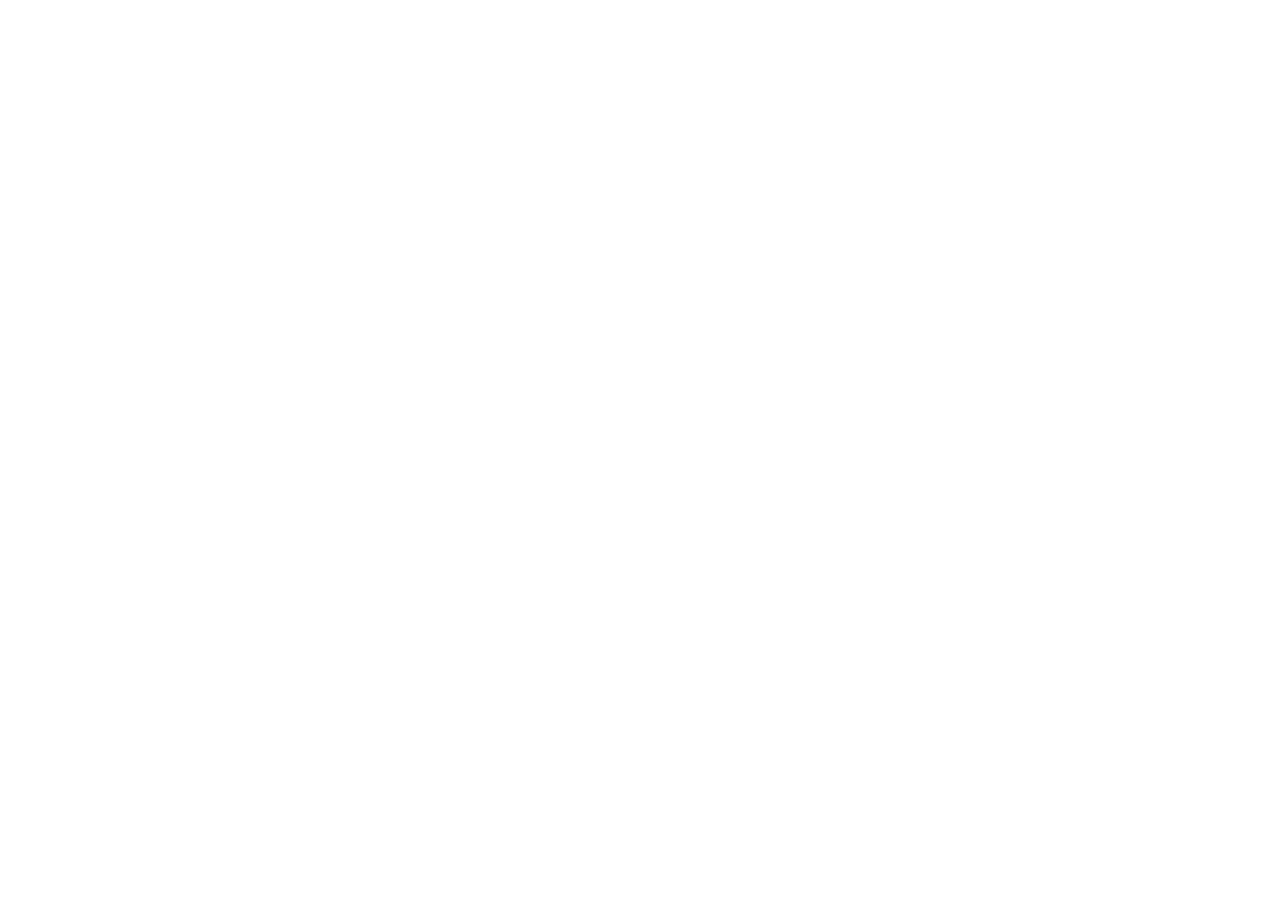
==== public/admin_dashboard.html @ 9cbe5df3 "pushing first files" ====
<!DOCTYPE html>
<html lang="en">
<head>
    <meta charset="UTF-8">
    <meta name="viewport" content="width=device-width, initial-scale=1.0">
    <title>Document</title>
</head>
<body>
    
</body>
</html>
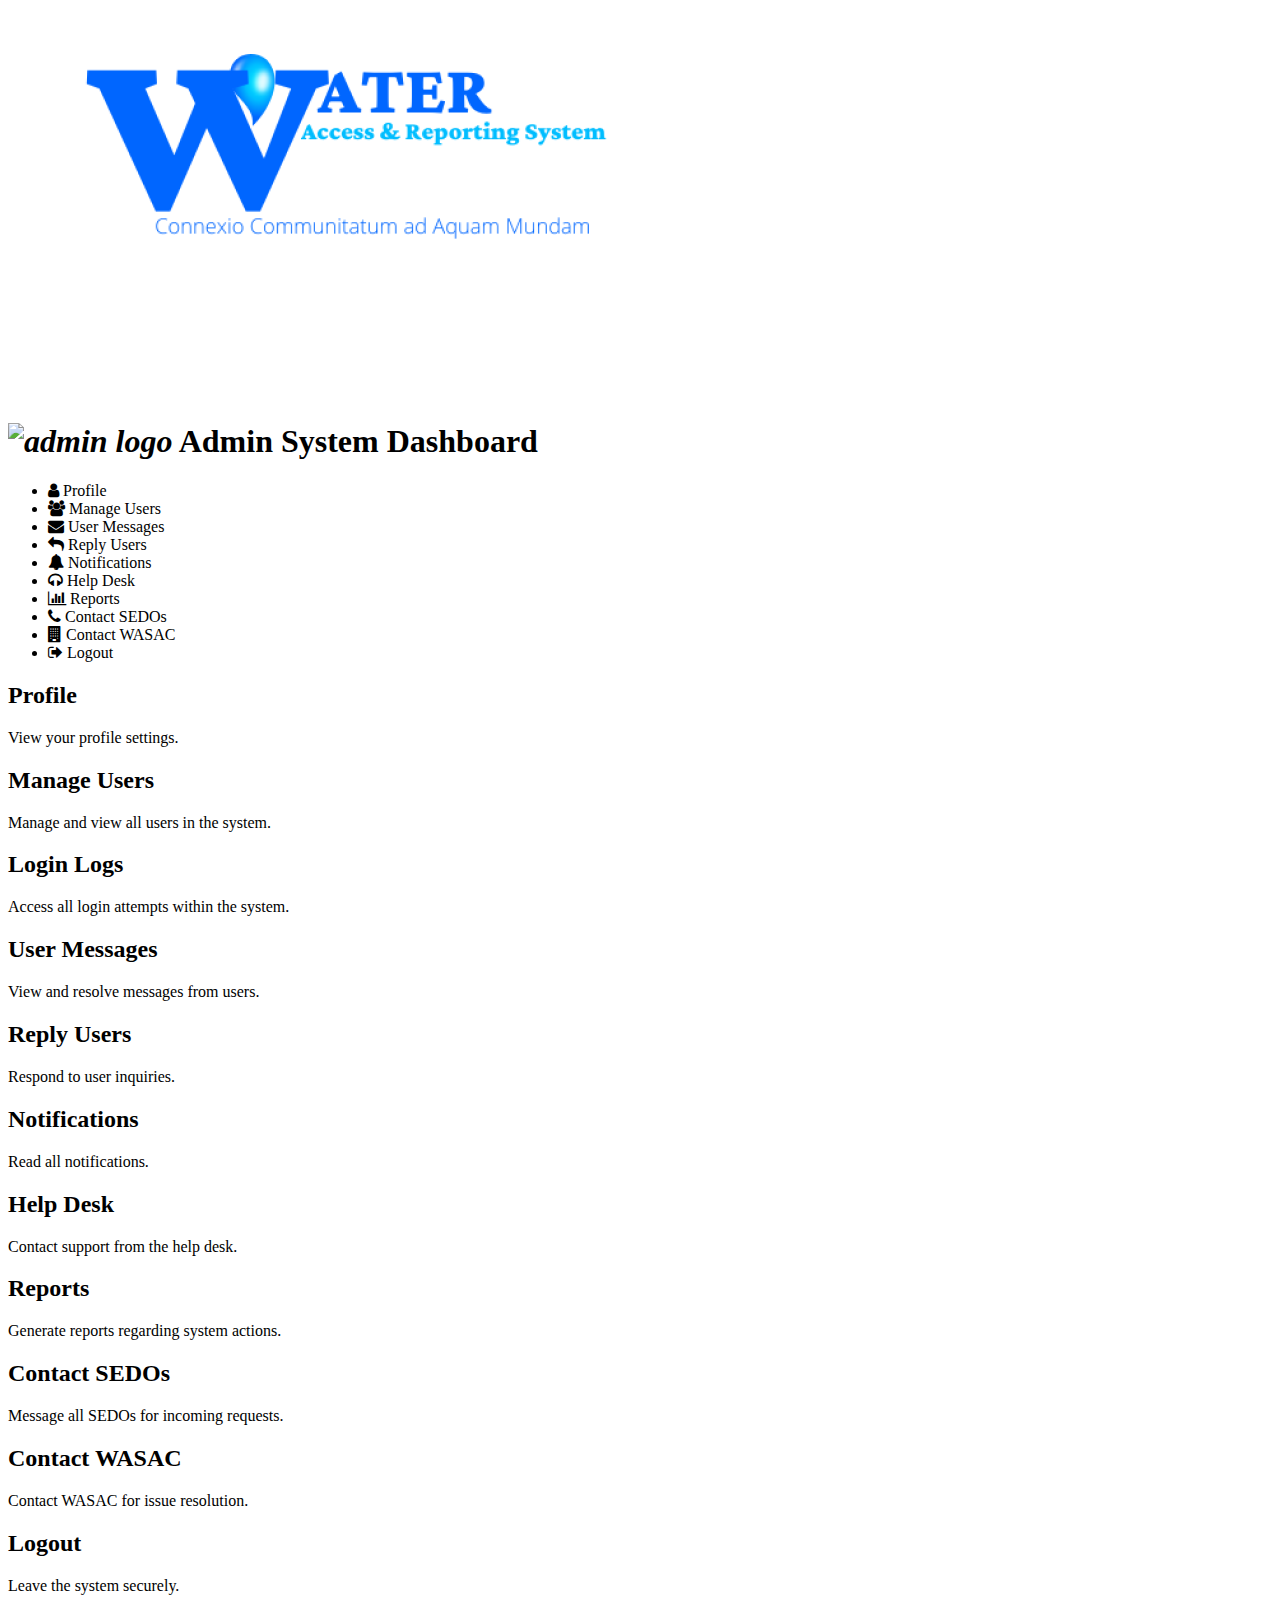
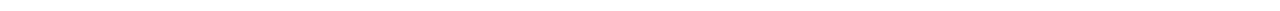
==== commit 1625b5b3: "update and add file" ====
--- a/public/admin_dashboard.html
+++ b/public/admin_dashboard.html
@@ -3,9 +3,93 @@
 <head>
     <meta charset="UTF-8">
     <meta name="viewport" content="width=device-width, initial-scale=1.0">
-    <title>Document</title>
+    <title>Admin System Dashboard</title>
+    <link rel="stylesheet" href="dashboard.css">
+    <link rel="stylesheet" href="https://cdnjs.cloudflare.com/ajax/libs/font-awesome/4.7.0/css/font-awesome.min.css">
+    <link rel="preconnect" href="https://fonts.googleapis.com">
+    <link rel="preconnect" href="https://fonts.gstatic.com" crossorigin>
+    <link href="https://fonts.googleapis.com/css2?family=EB+Garamond:ital,wght@0,400..800;1,400..800&family=Noto+Sans:ital,wght@0,100..900;1,100..900&display=swap" rel="stylesheet">
 </head>
 <body>
-    
+    <div class="dashboard-container">
+        <!-- Header Section -->
+        <header class="header">
+            <div class="logo">
+                <img src="wars_logo.png" alt="WARS Logo">
+            </div>
+            <div class="">
+            <h1><i><img src="images/admin-images/admin-dashboard.png" alt="admin logo" width="40px" height="40px"></i> Admin System Dashboard</h1>
+        </div>
+        </header>
+
+        <!-- Main Section -->
+        <section class="main-content">
+            <aside class="sidebar">
+                <nav>
+                    <ul>
+                        <li><i class="fa fa-user"></i> Profile</li>
+                        <li><i class="fa fa-users"></i> Manage Users</li>
+                        <li><i class="fa fa-envelope"></i> User Messages</li>
+                        <li><i class="fa fa-reply"></i> Reply Users</li>
+                        <li><i class="fa fa-bell"></i> Notifications</li>
+                        <li><i class="fa fa-headphones"></i> Help Desk</li>
+                        <li><i class="fa fa-bar-chart"></i> Reports</li>
+                        <li><i class="fa fa-phone"></i> Contact SEDOs</li>
+                        <li><i class="fa fa-building"></i> Contact WASAC</li>
+                        <li><i class="fa fa-sign-out"></i> Logout</li>
+                    </ul>
+                </nav>
+            </aside>
+            <div class="content">
+                <div class="section-1">
+                <div class="action-description">
+                    <h2>Profile</h2>
+                    <p>View your profile settings.</p>
+                </div>
+                <div class="action-description">
+                    <h2>Manage Users</h2>
+                    <p>Manage and view all users in the system.</p>
+                </div>
+                <div class="action-description">
+                    <h2>Login Logs</h2>
+                    <p>Access all login attempts within the system.</p>
+                </div>
+                <div class="action-description">
+                    <h2>User Messages</h2>
+                    <p>View and resolve messages from users.</p>
+                </div>
+                <div class="action-description">
+                    <h2>Reply Users</h2>
+                    <p>Respond to user inquiries.</p>
+                </div>
+                </div>
+                <div class="action-description">
+                    <h2>Notifications</h2>
+                    <p>Read all notifications.</p>
+                </div>
+                <div class="action-description">
+                    <h2>Help Desk</h2>
+                    <p>Contact support from the help desk.</p>
+                </div>
+                <div class="action-description">
+                    <h2>Reports</h2>
+                    <p>Generate reports regarding system actions.</p>
+                </div>
+                <div class="action-description">
+                    <h2>Contact SEDOs</h2>
+                    <p>Message all SEDOs for incoming requests.</p>
+                </div>
+                <div class="action-description">
+                    <h2>Contact WASAC</h2>
+                    <p>Contact WASAC for issue resolution.</p>
+                </div>
+                <div class="action-description">
+                    <h2>Logout</h2>
+                    <p>Leave the system securely.</p>
+                </div>
+            </div>
+        </section>
+    </div>
+    <script src="#dashboard.js"></script>
 </body>
-</html>+</html>
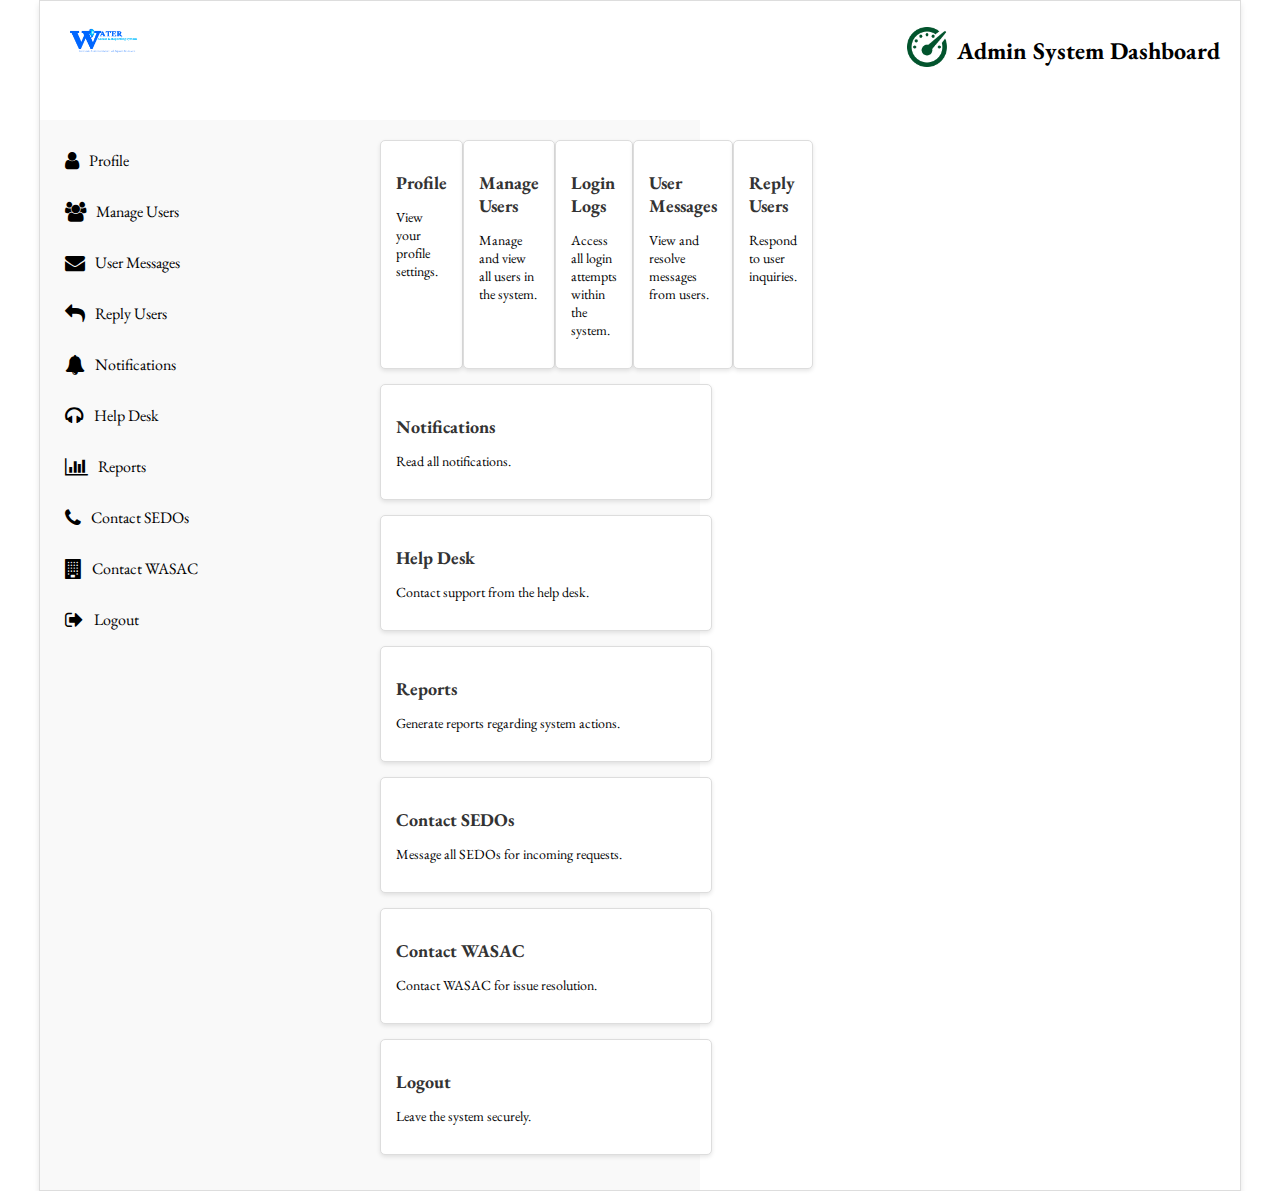
==== commit b29c347f: "update dashboard" ====
--- a/public/admin_dashboard.html
+++ b/public/admin_dashboard.html
@@ -3,7 +3,7 @@
 <head>
     <meta charset="UTF-8">
     <meta name="viewport" content="width=device-width, initial-scale=1.0">
-    <title>Admin System Dashboard</title>
+    <title>WARS - Admin System Dashboard</title>
     <link rel="stylesheet" href="dashboard.css">
     <link rel="stylesheet" href="https://cdnjs.cloudflare.com/ajax/libs/font-awesome/4.7.0/css/font-awesome.min.css">
     <link rel="preconnect" href="https://fonts.googleapis.com">
--- a/public/dashboard.css
+++ b/public/dashboard.css
@@ -0,0 +1,154 @@
+/* General Layout */
+body {
+    font-family: 'EB Garamond', sans-serif;
+    margin: 0;
+    padding: 0;
+    background-color: #fff;
+}
+
+.dashboard-container {
+    display: flex;
+    flex-direction: column;
+    max-width: 1200px;
+    margin: 0 auto;
+    background-color: white;
+    border: 1px solid #ddd;
+    box-shadow: 0 4px 6px rgba(0, 0, 0, 0.1);
+}
+
+/* Header Section */
+.header {
+    display: flex;
+    align-items: center;
+    justify-content: space-between;
+    padding: 10px 20px;
+    background-color: #fff;
+    color: black;
+}
+
+.header .logo img {
+    height: 50px;
+}
+
+.header h1 {
+    font-size: 24px;
+    display: flex;
+    align-items: center;
+}
+
+.header h1 img {
+    margin-right: 10px;
+}
+
+/* Main Section */
+.main-content {
+    display: flex;
+    margin-top: 20px;
+}
+
+/* Sidebar Navigation */
+.sidebar {
+    width: 25%;
+    background-color: #f9f9f9;
+    color: black;
+    padding: 20px 10px;
+}
+
+.sidebar nav ul {
+    list-style: none;
+    padding: 0;
+    margin: 0;
+}
+
+.sidebar nav ul li {
+    padding: 10px 15px;
+    margin-bottom: 10px;
+    cursor: pointer;
+    display: flex;
+    align-items: center;
+    border-radius: 5px;
+    transition: background-color 0.3s ease;
+}
+
+.sidebar nav ul li i {
+    margin-right: 10px;
+    font-size: 20px;
+}
+
+.sidebar nav ul li:hover {
+    background-color: #f9f9f9;
+}
+.content{
+    width: 25%;
+    padding: 20px;
+    background-color: #f9f9f9;
+    
+}
+/* Section Styling */
+.content .section-1{
+    display: flex;
+}
+.content .section-2{
+    display: flex;
+}
+.content .section-3,
+.content .section-4 {
+    flex: 1;
+    padding: 15px;
+    margin-bottom: 15px;
+    background-color: #fff;
+    box-shadow: 0 2px 4px rgba(0, 0, 0, 0.1);
+    transition: transform 0.2s ease;
+}
+
+
+.action-description {
+    border: 1px solid #ddd;
+    width: 100%;
+    border-radius: 5px;
+    padding: 15px;
+    margin-bottom: 15px;
+    background-color: #fff;
+    box-shadow: 0 2px 4px rgba(0, 0, 0, 0.1);
+    transition: transform 0.2s ease;
+}
+
+.action-description:hover {
+    transform: scale(1.02);
+}
+
+.action-description h2 {
+    font-size: 18px;
+    margin-bottom: 10px;
+    color: #333;
+}
+
+.action-description p {
+    font-size: 14px;
+    color: #000;
+}
+
+/* Responsive Design */
+@media (max-width: 768px) {
+    .main-content {
+        flex-direction: column;
+    }
+
+    .sidebar {
+        width: 100%;
+        margin-bottom: 20px;
+    }
+
+    .content {
+        width: 100%;
+    }
+}
+/* Responsive Design */
+@media (max-width: 768px) {
+    .content .section-1,
+    .content .section-2,
+    .content .section-3,
+    .content .section-4 {
+        max-width: 100%; /* Stacks sections vertically on smaller screens */
+    }
+}
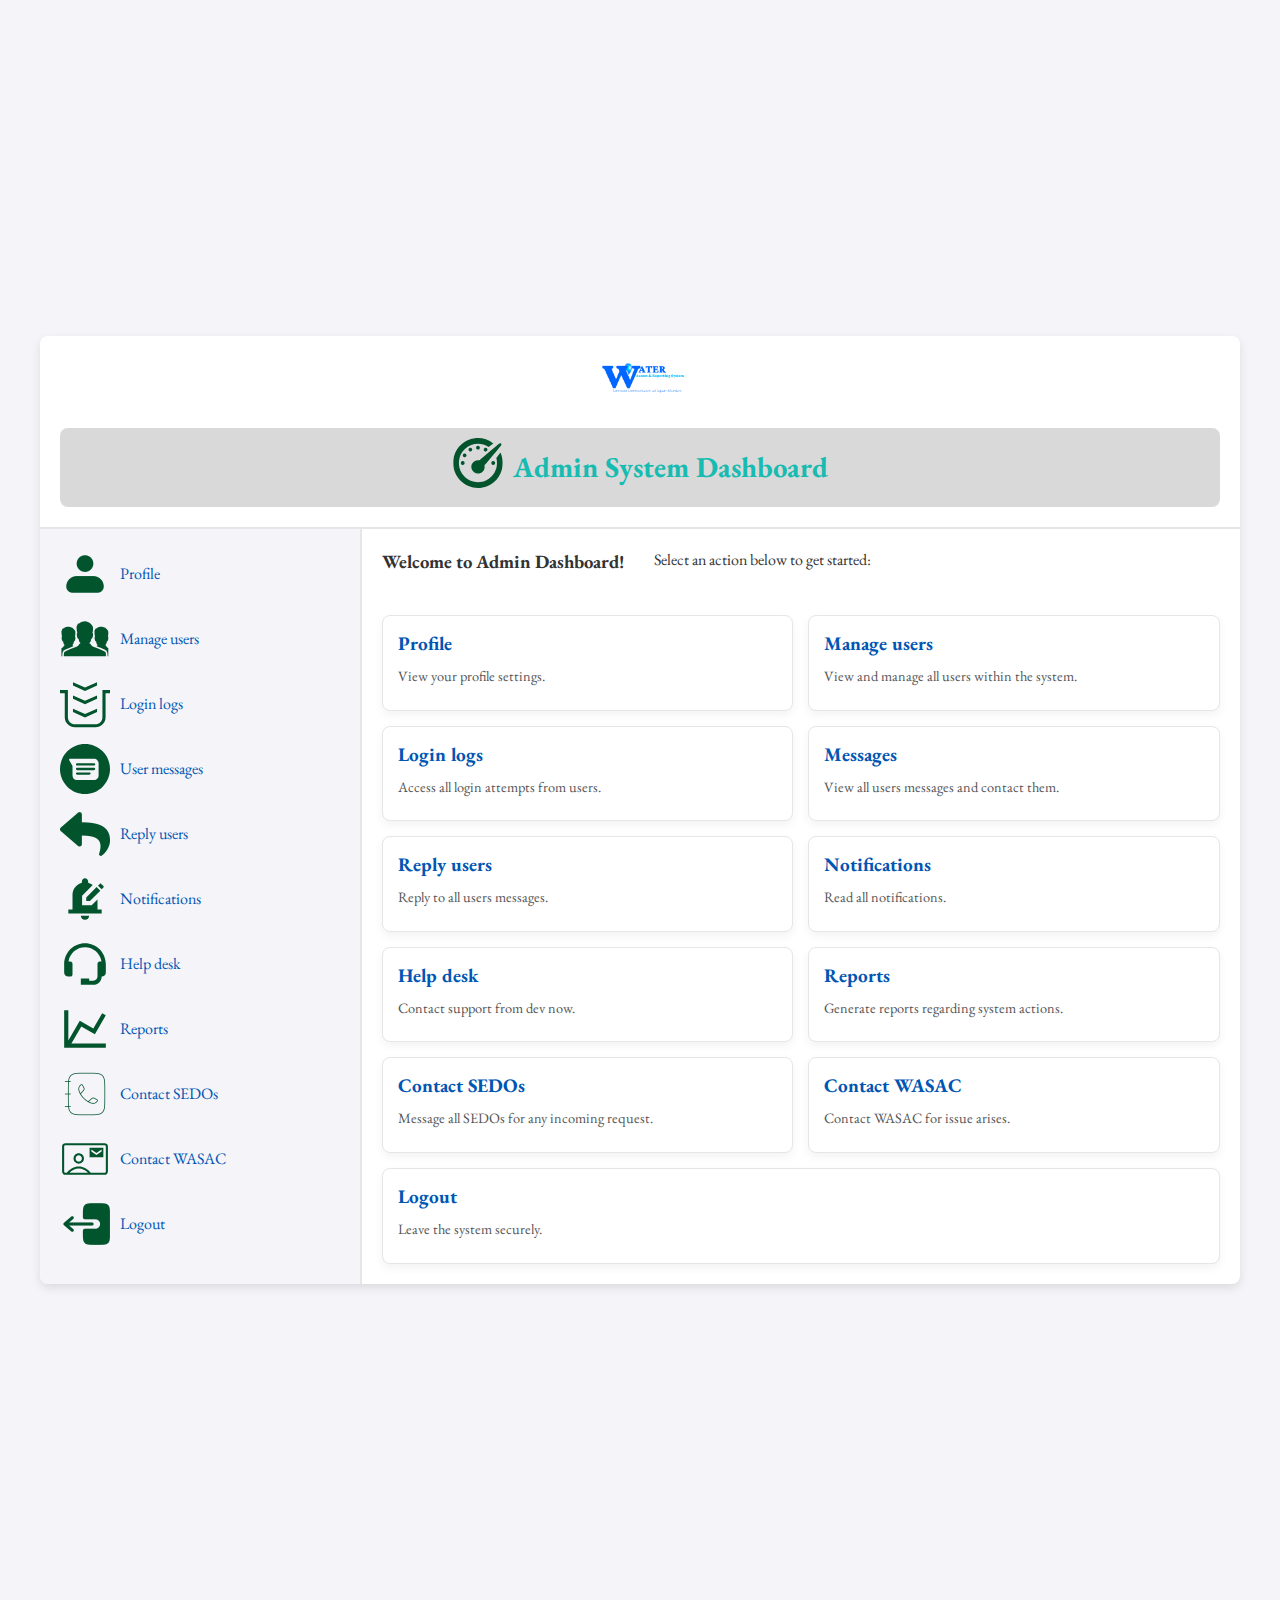
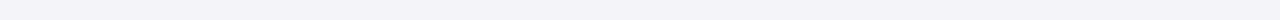
==== commit 1e65fea4: "update image for dashboards" ====
--- a/public/admin_dashboard.html
+++ b/public/admin_dashboard.html
@@ -4,92 +4,268 @@
     <meta charset="UTF-8">
     <meta name="viewport" content="width=device-width, initial-scale=1.0">
     <title>WARS - Admin System Dashboard</title>
-    <link rel="stylesheet" href="dashboard.css">
-    <link rel="stylesheet" href="https://cdnjs.cloudflare.com/ajax/libs/font-awesome/4.7.0/css/font-awesome.min.css">
-    <link rel="preconnect" href="https://fonts.googleapis.com">
     <link rel="preconnect" href="https://fonts.gstatic.com" crossorigin>
-    <link href="https://fonts.googleapis.com/css2?family=EB+Garamond:ital,wght@0,400..800;1,400..800&family=Noto+Sans:ital,wght@0,100..900;1,100..900&display=swap" rel="stylesheet">
+  <link href="https://fonts.googleapis.com/css2?family=EB+Garamond:wght@400..800&display=swap" rel="stylesheet">
+    <style>
+        /* General Reset */
+        * {
+            font-family: 'EB Garamond', sans-serif;
+            margin: 0;
+            padding: 0;
+            box-sizing: border-box;
+        }
+
+        body {
+            font-family: 'EB Garamond', sans-serif;
+            background-color: #f4f4f9;
+            color: #333;
+            display: flex;
+            justify-content: center;
+            align-items: center;
+            height: 180vh;
+        }
+        
+        /* Container */
+        .container {
+            width: 100%;
+            max-width: 1200px;
+            background: #fff;
+            border-radius: 8px;
+            box-shadow: 0px 4px 10px rgba(0, 0, 0, 0.1);
+            overflow: hidden;
+        }
+        
+        /* Header */
+        .header {
+            text-align: center;
+            padding: 20px;
+            border-bottom: 2px solid #e6e6e6;
+        }
+        
+        .logo {
+            max-width: 100px;
+            display: block;
+            margin: 0 auto 10px;
+        }
+
+        .title {
+            font-size: 1.8rem;
+            background-color: #d9d9d9;
+            color: #18BBB1;
+            padding: 10px;
+            border-radius: 8px;
+            display: flex;
+            justify-content: center;
+            align-items: center;
+            gap: 10px;
+        }
+        
+        .title img {
+            width: 50px;
+            height: 50px;
+        }
+
+        /* Dashboard */
+        .dashboard {
+            display: flex;
+        }
+
+        /* Menu */
+        .menu {
+            flex: 1;
+            background: #f4f4f9;
+            border-right: 2px solid #e6e6e6;
+            padding: 20px;
+        }
+        
+        .menu ul {
+            list-style: none;
+        }
+        
+        .menu li {
+            display: flex;
+            align-items: center;
+            font-size: 1rem;
+            color: #0056b3;
+            margin-bottom: 15px;
+            cursor: pointer;
+        }
+
+        .menu .icon {
+            font-size: 1.5rem;
+            width: 50px;
+            height: 50px;
+            margin-right: 10px;
+            color: #007bff;
+        }
+        .icon img{
+            width:50px;
+            height:50px;
+        }
+        /* Details Section */
+        .details {
+            flex: 3;
+            display: flex;
+            flex-wrap: wrap;
+            gap: 15px;
+            padding: 20px;
+        }
+
+        .detail-card {
+            background: #fff;
+            border: 1px solid #e6e6e6;
+            border-radius: 8px;
+            padding: 15px;
+            flex: 1 1 calc(50% - 20px);
+            box-shadow: 0px 4px 10px rgba(0, 0, 0, 0.05);
+            text-align: left;
+        }
+
+        .detail-card h2 {
+            font-size: 1.2rem;
+            color: #0056b3;
+            margin-bottom: 10px;
+        }
+        
+        .detail-card p {
+            font-size: 0.9rem;
+            color: #555;
+        }
+
+        /* Responsive Design */
+        @media (max-width: 768px) {
+            .dashboard {
+            flex-direction: column;
+            }
+        
+            .menu {
+            border-right: none;
+            border-bottom: 2px solid #e6e6e6;
+            text-align: center;
+            }
+        
+            .details {
+            gap: 10px;
+            }
+        
+            .detail-card {
+            flex: 1 1 100%;
+            }
+        }
+    </style>
 </head>
 <body>
-    <div class="dashboard-container">
-        <!-- Header Section -->
+    <div class="container">
+        <!-- Header -->
         <header class="header">
-            <div class="logo">
-                <img src="wars_logo.png" alt="WARS Logo">
-            </div>
-            <div class="">
-            <h1><i><img src="images/admin-images/admin-dashboard.png" alt="admin logo" width="40px" height="40px"></i> Admin System Dashboard</h1>
-        </div>
+          <img src="images/wars_logo.png" alt="Water System Logo" class="logo">
+          <h1 class="title"><span><img src="images/sedo-sec-images/sedo-sec_dashboard-icon.svg" alt="Dashboard icon"></span>Admin System Dashboard</h1>
         </header>
-
-        <!-- Main Section -->
-        <section class="main-content">
-            <aside class="sidebar">
-                <nav>
-                    <ul>
-                        <li><i class="fa fa-user"></i> Profile</li>
-                        <li><i class="fa fa-users"></i> Manage Users</li>
-                        <li><i class="fa fa-envelope"></i> User Messages</li>
-                        <li><i class="fa fa-reply"></i> Reply Users</li>
-                        <li><i class="fa fa-bell"></i> Notifications</li>
-                        <li><i class="fa fa-headphones"></i> Help Desk</li>
-                        <li><i class="fa fa-bar-chart"></i> Reports</li>
-                        <li><i class="fa fa-phone"></i> Contact SEDOs</li>
-                        <li><i class="fa fa-building"></i> Contact WASAC</li>
-                        <li><i class="fa fa-sign-out"></i> Logout</li>
-                    </ul>
-                </nav>
-            </aside>
-            <div class="content">
-                <div class="section-1">
-                <div class="action-description">
-                    <h2>Profile</h2>
-                    <p>View your profile settings.</p>
-                </div>
-                <div class="action-description">
-                    <h2>Manage Users</h2>
-                    <p>Manage and view all users in the system.</p>
-                </div>
-                <div class="action-description">
-                    <h2>Login Logs</h2>
-                    <p>Access all login attempts within the system.</p>
-                </div>
-                <div class="action-description">
-                    <h2>User Messages</h2>
-                    <p>View and resolve messages from users.</p>
-                </div>
-                <div class="action-description">
-                    <h2>Reply Users</h2>
-                    <p>Respond to user inquiries.</p>
-                </div>
-                </div>
-                <div class="action-description">
-                    <h2>Notifications</h2>
-                    <p>Read all notifications.</p>
-                </div>
-                <div class="action-description">
-                    <h2>Help Desk</h2>
-                    <p>Contact support from the help desk.</p>
-                </div>
-                <div class="action-description">
-                    <h2>Reports</h2>
-                    <p>Generate reports regarding system actions.</p>
-                </div>
-                <div class="action-description">
-                    <h2>Contact SEDOs</h2>
-                    <p>Message all SEDOs for incoming requests.</p>
-                </div>
-                <div class="action-description">
-                    <h2>Contact WASAC</h2>
-                    <p>Contact WASAC for issue resolution.</p>
-                </div>
-                <div class="action-description">
-                    <h2>Logout</h2>
-                    <p>Leave the system securely.</p>
-                </div>
-            </div>
-        </section>
-    </div>
-    <script src="#dashboard.js"></script>
+    
+        <!-- Dashboard Content -->
+        <main class="dashboard">
+          <!-- Menu Items -->
+          <aside class="menu">
+            <ul>
+              <li>
+                <span class="icon"><img src="images/admin-images/admin_profile-fill.png" alt="profile" width="50px" height="50px"></span> <!-- Profile Icon -->
+                Profile
+              </li>
+              <li>
+                <span class="icon"><img src="images/admin-images/admin-manage_users.svg" alt="manage users"></span> <!-- manage users Icon -->
+                Manage users
+              </li>
+              <li>
+                <span class="icon"><img src="images/admin-images/admin-login-logs.svg"></span> <!-- login logs Icon -->
+                Login logs
+              </li>
+              <li>
+                <span class="icon"><img src="images/admin-images/admin-user-messages-icon.svg"></span> <!-- Cases Icon -->
+                User messages
+              </li>
+              <li>
+                <span class="icon"><img src="images/admin-images/admin-reply-users.png"> </span> <!-- Reply users Icon -->
+                Reply users
+              </li>
+              <li>
+                <span class="icon"><img src="images/admin-images/admin-notifications.svg"></span> <!-- Notifications Icon -->
+                Notifications
+              </li>
+              <li>
+                <span class="icon"><img src="images/admin-images/admin-helpdesk-icon.svg"></span> <!-- Notifications Icon -->
+                Help desk
+              </li>
+              <li>
+                <span class="icon"><img src="images/admin-images/admin-report-icon.svg"></span> <!-- Notifications Icon -->
+                Reports
+              </li>
+              <li>
+                <span class="icon"><img src="images/admin-images/admin-contact-sedos-icon.png"></span> <!-- Notifications Icon -->
+                Contact SEDOs
+              </li>
+              <li>
+                <span class="icon"><img src="images/admin-images/admin-contact-wasac.svg"></span> <!-- Notifications Icon -->
+                Contact WASAC
+              </li>
+              <li>
+                <span class="icon"><img src="images/admin-images/admin-logout.png" alt="profile" width="50px" height="50px"></span> <!-- Logout Icon -->
+                Logout
+              </li>
+            </ul>
+          </aside>
+    
+          <!-- Details Section -->
+          <section class="details">
+            <h3>Welcome to Admin Dashboard!</h3>
+            <br>
+            <br>
+            <p>Select an action below to get started:</p>
+            <div class="detail-card">
+              <h2>Profile</h2>
+              <p>View your profile settings.</p>
+            </div>
+            <div class="detail-card">
+              <h2>Manage users</h2>
+              <p>View and manage all users within the system.</p>
+            </div>
+            <div class="detail-card">
+              <h2>Login logs</h2>
+              <p>Access  all login attempts from users.</p>
+            </div>
+            <div class="detail-card">
+              <h2>Messages</h2>
+              <p>View all users messages and  contact them.</p>
+            </div>
+            <div class="detail-card">
+              <h2>Reply users</h2>
+              <p>Reply to all users messages.</p>
+            </div>
+            <div class="detail-card">
+                <h2>Notifications</h2>
+                <p>Read all notifications.</p>
+            </div>
+            <div class="detail-card">
+                <h2>Help desk</h2>
+                <p>Contact support from dev now.</p>
+            </div>
+            <div class="detail-card">
+                <h2>Reports</h2>
+                <p>Generate reports regarding system actions.</p>
+            </div>
+            <div class="detail-card">
+              <h2>Contact SEDOs</h2>
+              <p>Message all SEDOs for any incoming request.</p>
+            </div>
+            <div class="detail-card">
+              <h2>Contact WASAC</h2>
+              <p>Contact WASAC for issue arises.</p>
+            </div>
+            <div class="detail-card">
+              <h2>Logout</h2>
+              <p>Leave the system securely.</p>
+            </div>
+          </section>
+        </main>
+      </div>
 </body>
-</html>
+</html>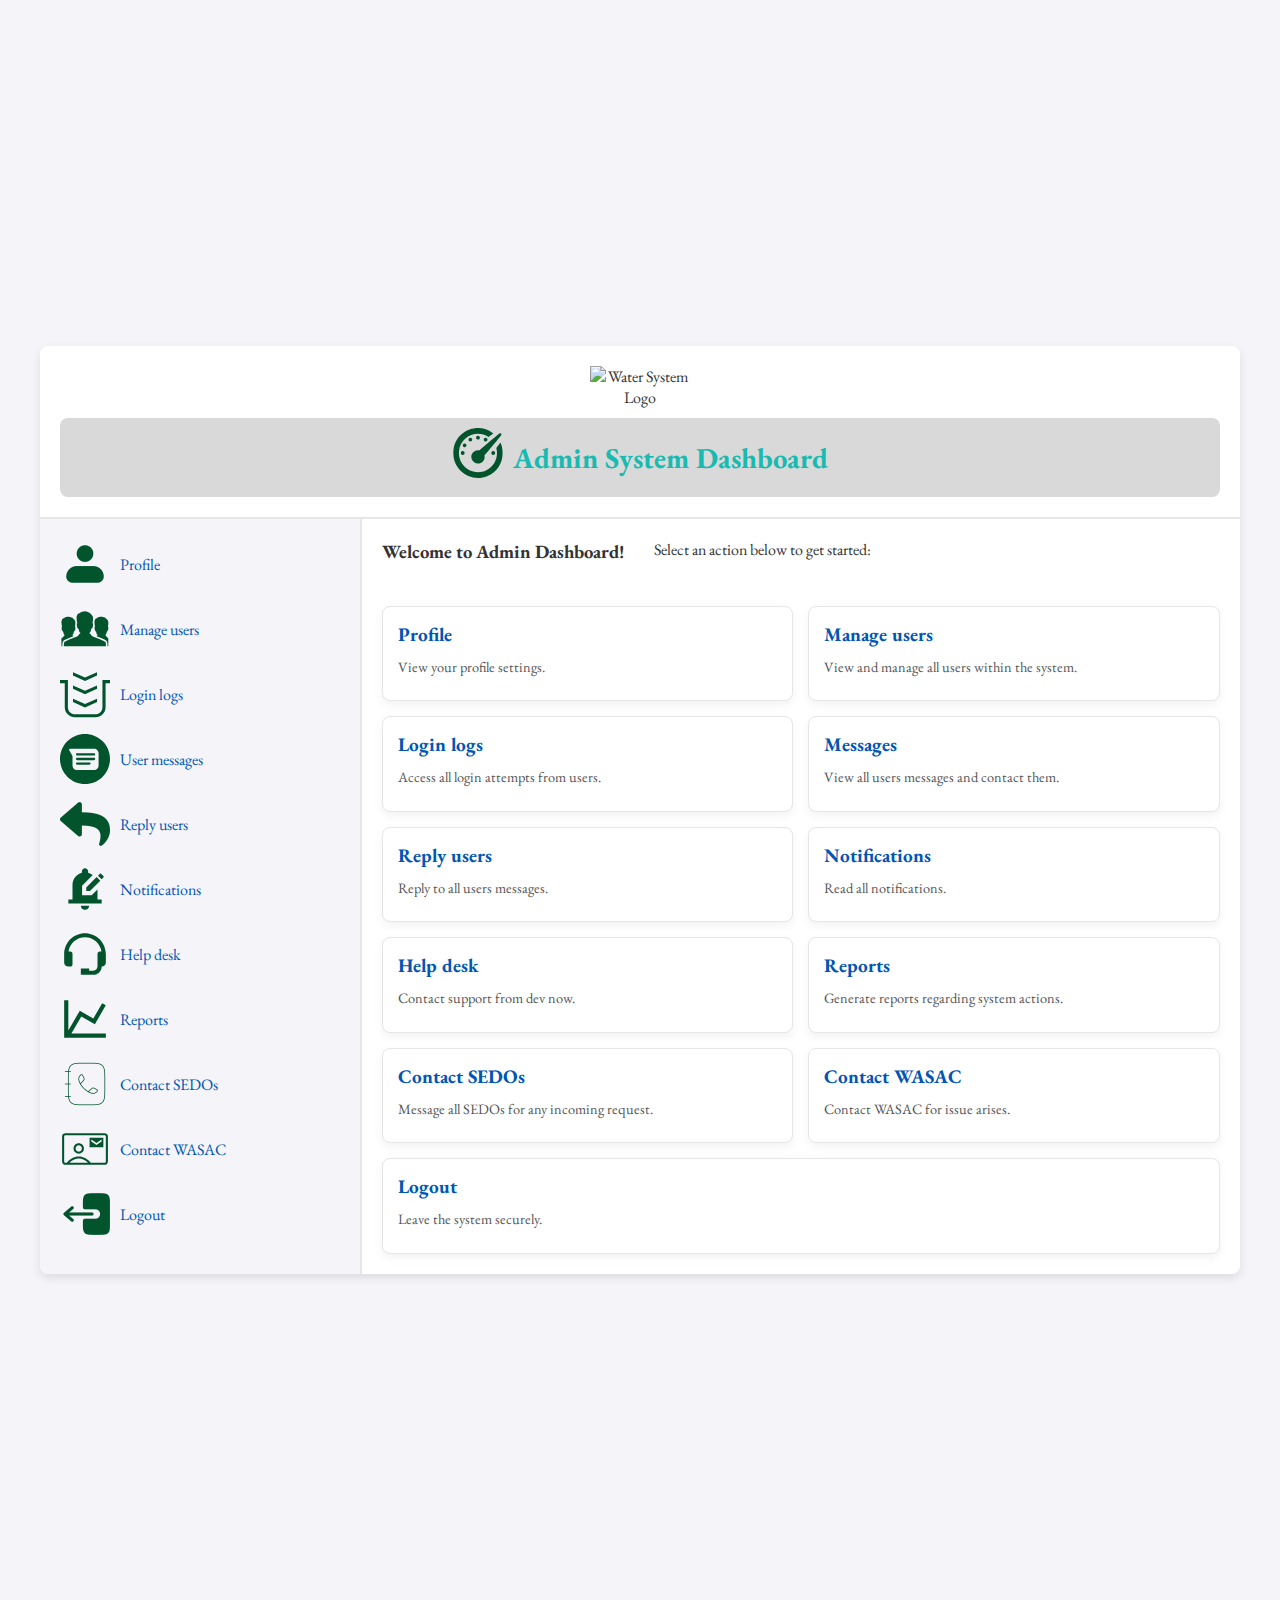
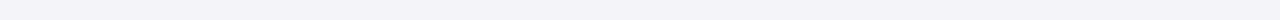
==== commit 6a296581: "upadte all files" ====
--- a/public/admin_dashboard.html
+++ b/public/admin_dashboard.html
@@ -158,7 +158,7 @@
     <div class="container">
         <!-- Header -->
         <header class="header">
-          <img src="images/wars_logo.png" alt="Water System Logo" class="logo">
+          <img src="images/front-images/wars_logo.png" alt="Water System Logo" class="logo">
           <h1 class="title"><span><img src="images/sedo-sec-images/sedo-sec_dashboard-icon.svg" alt="Dashboard icon"></span>Admin System Dashboard</h1>
         </header>
     
